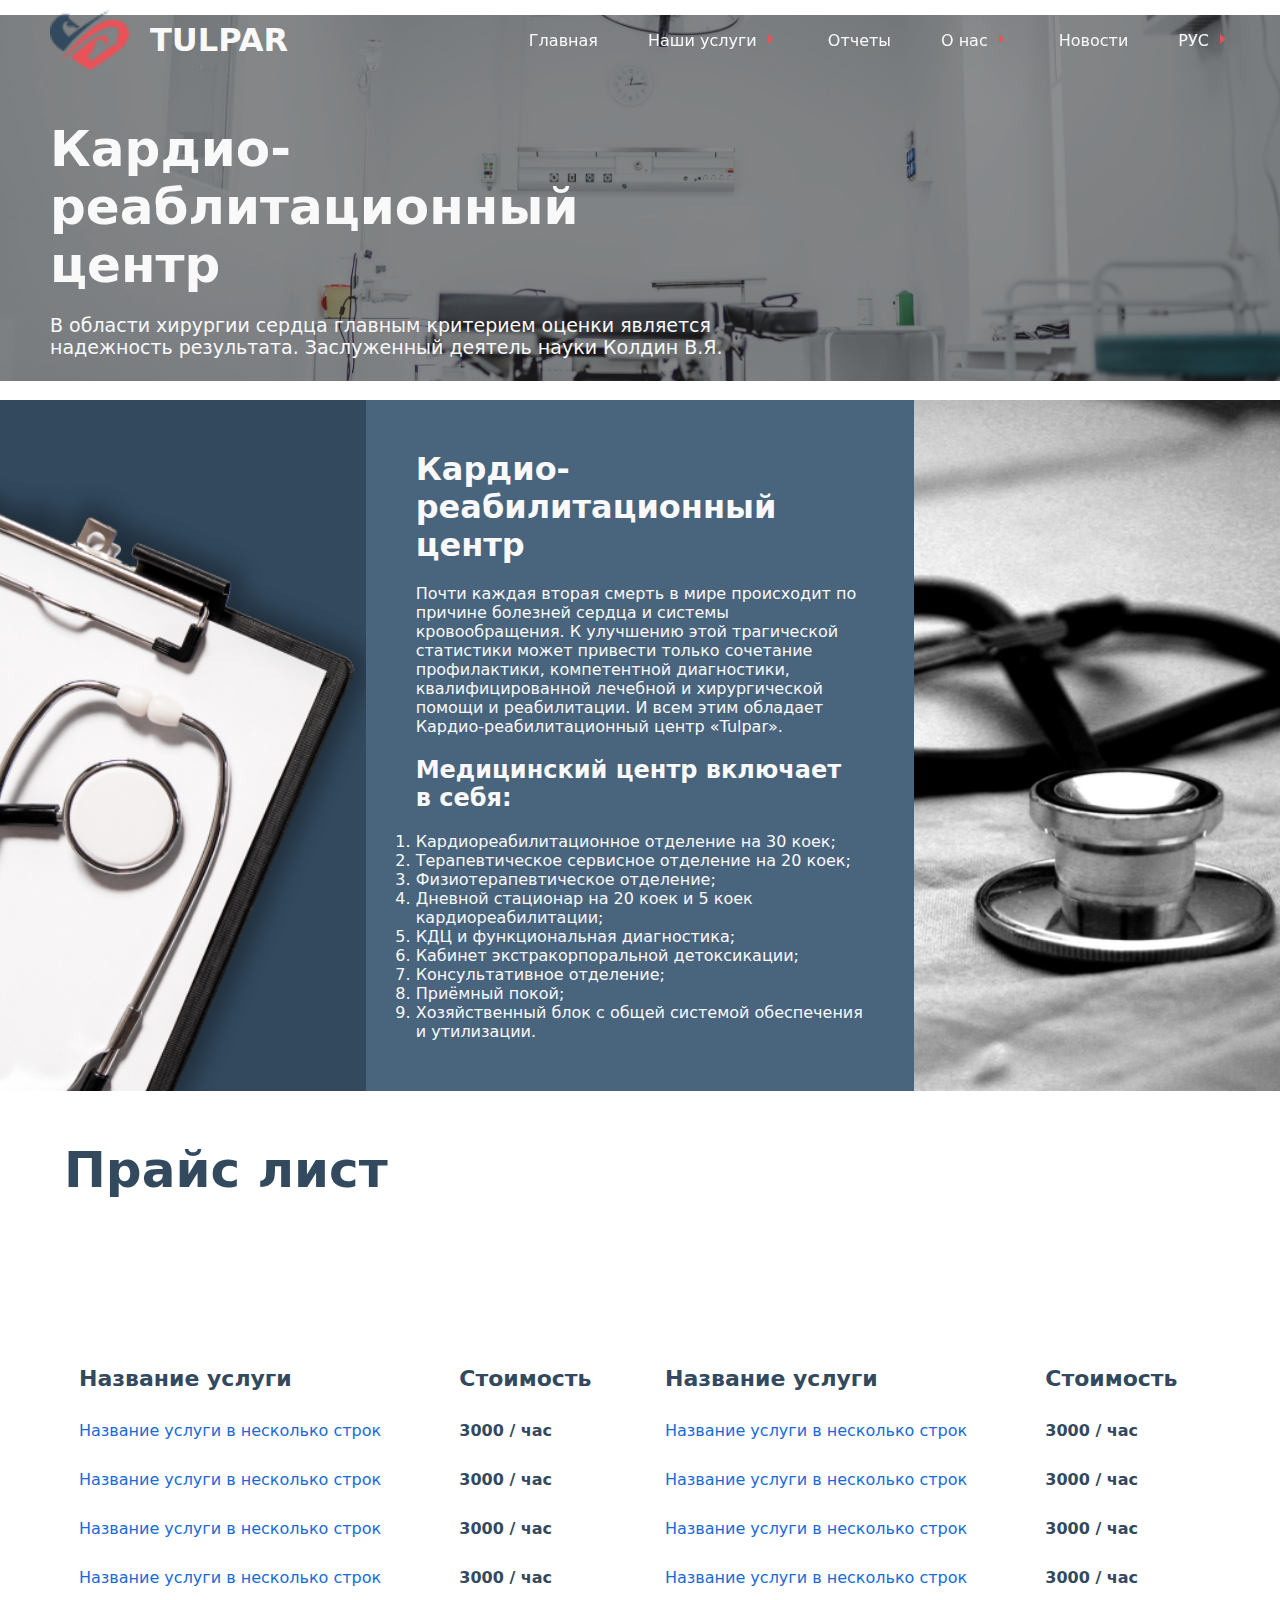
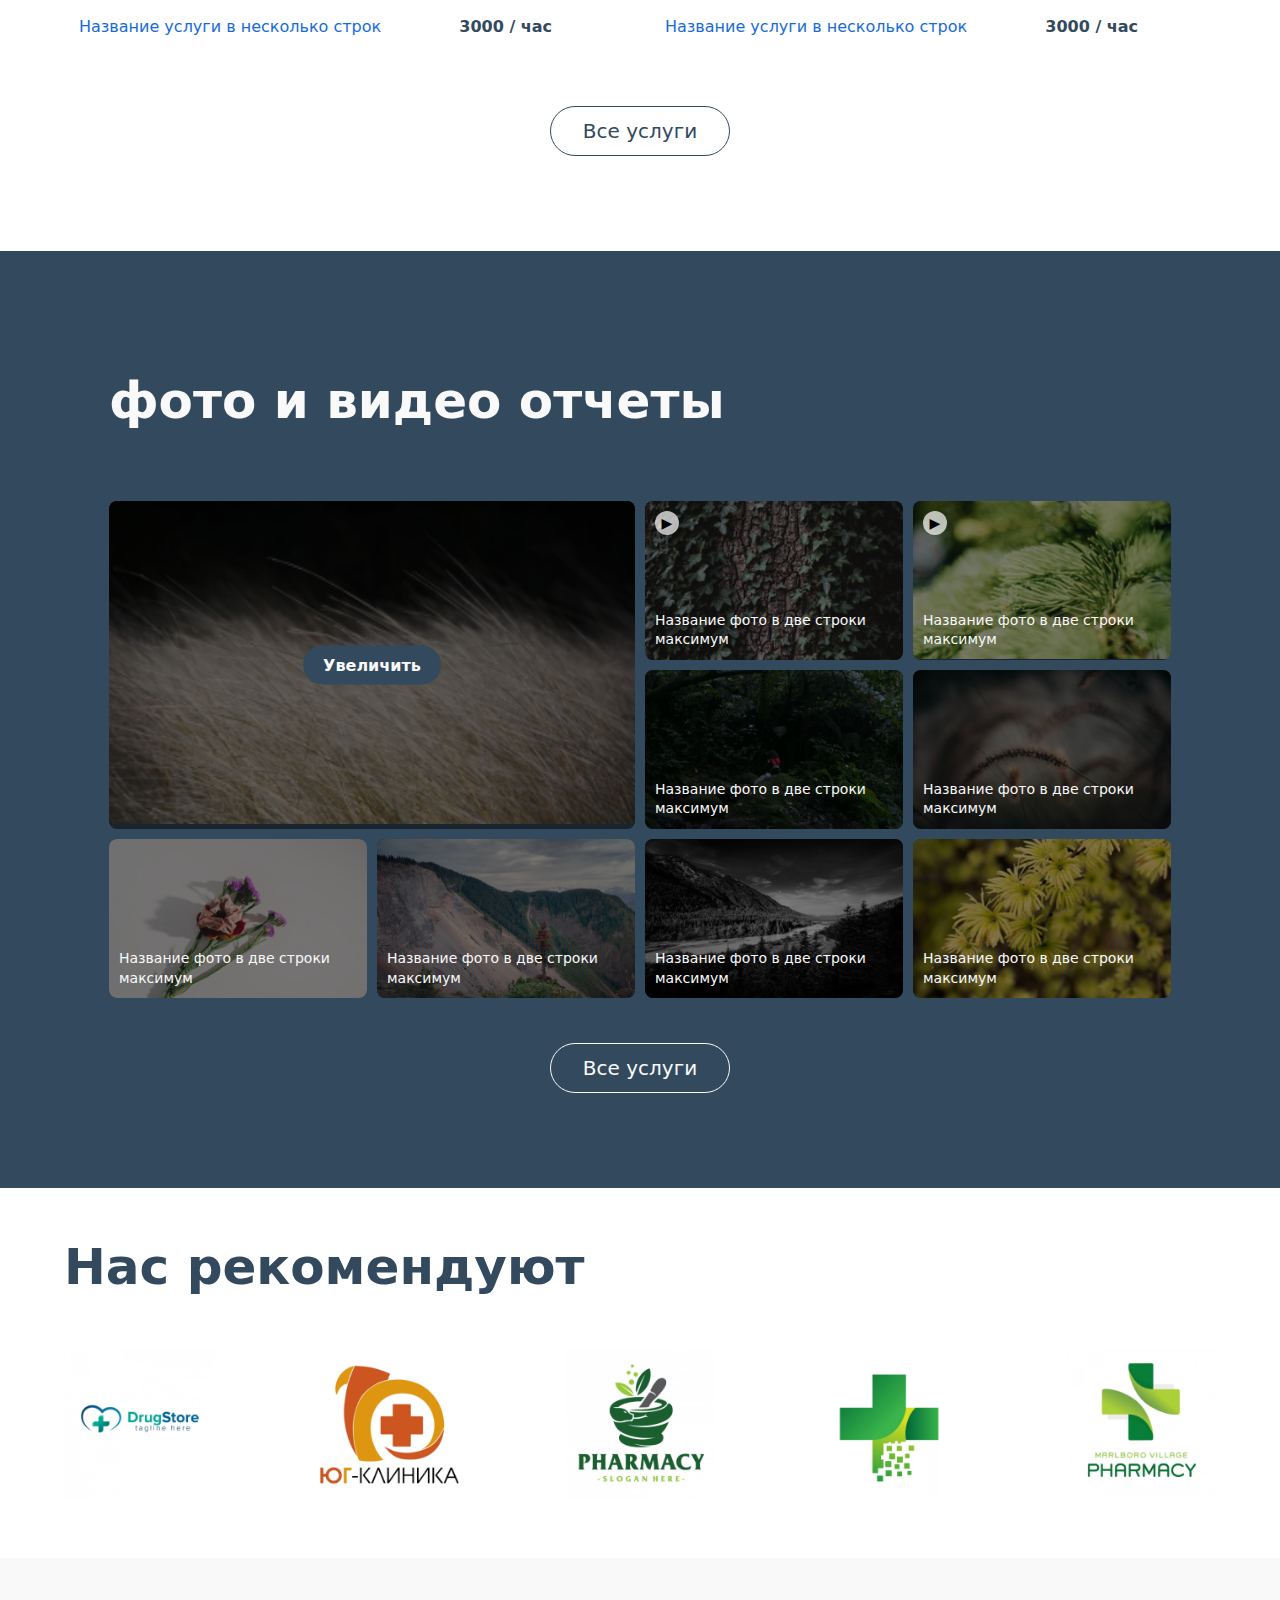
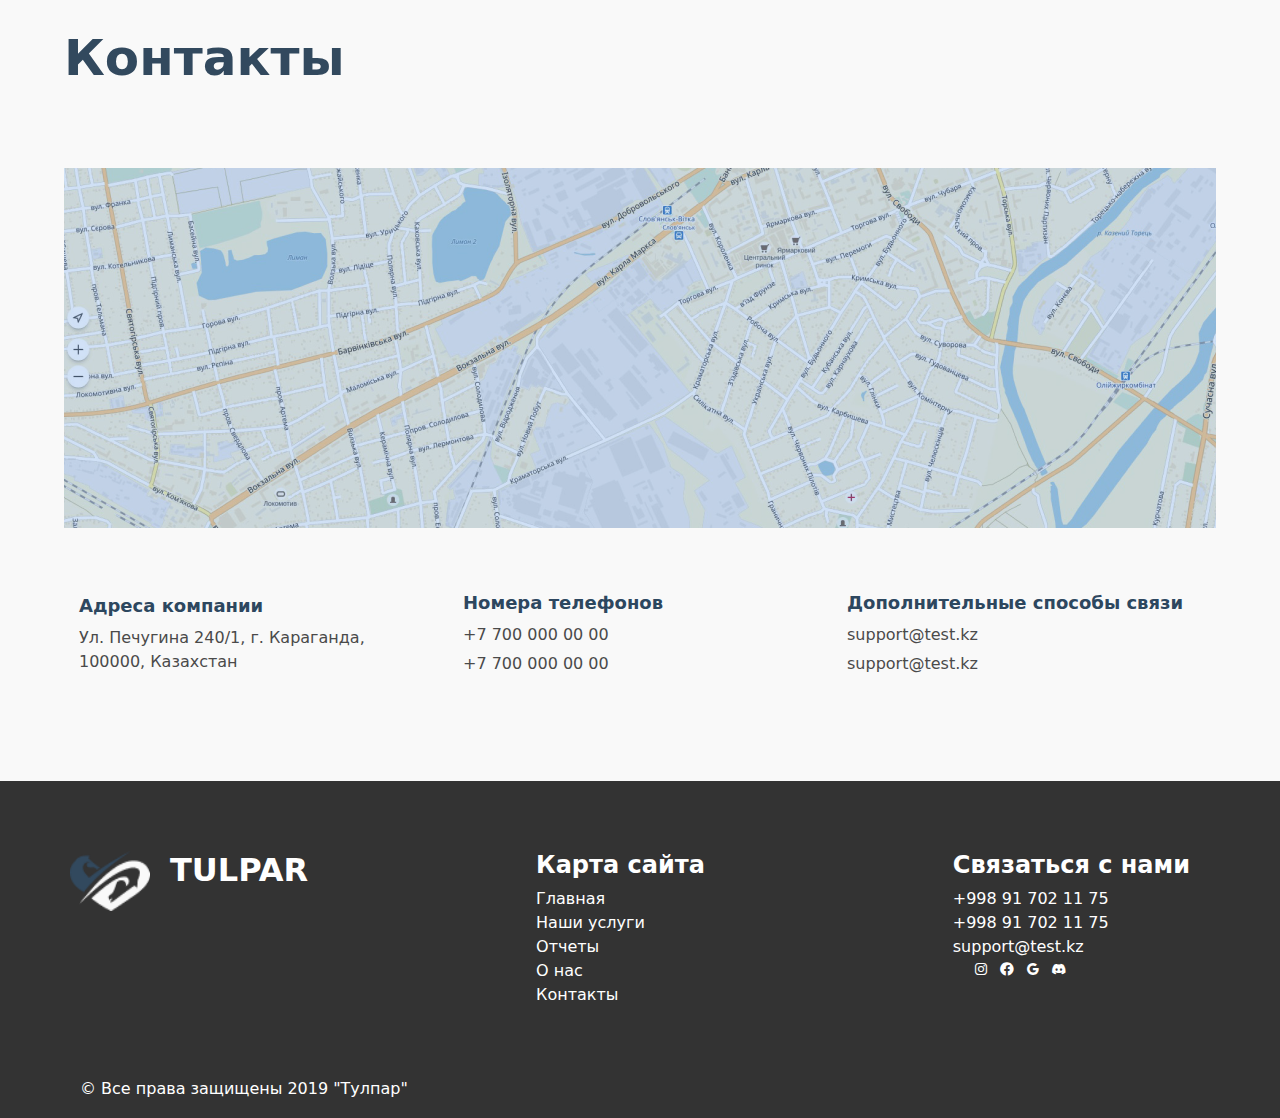
==== newfile1/newfile1.html @ e33caa55 "лунштиш йшышь" ====
<!DOCTYPE html>
<html lang="en">

<head>
    <meta charset="UTF-8">
    <meta name="viewport" content="width=device-width, initial-scale=1.0">
    <title>newfile1</title>
    <link rel="stylesheet" href="../css/main.css">
    <link rel="stylesheet" href="../css/footer.css">
    <link rel="stylesheet" href="../css/header.css">
    <link rel="stylesheet" href="../css/responsive.css">
    <link href='https://unpkg.com/boxicons@2.1.4/css/boxicons.min.css' rel='stylesheet'>
    <link rel="stylesheet" href="../newfile1/newfile1responsive.css">
    <link rel="stylesheet" href="../newfile1/newfile1.css">
    <script src="../script/script.js" defer></script>
</head>

<body>

    <div id="menu-script" class="menu-script  placer">
        <div class="menu-script-main">
            <ul class="placer">
                <a href="">Главная</a>
                <a href="">Наши услуги <i class='bx bx-caret-right'></i></a>
                <a href="">Отчеты</a>
                <a href="">О нас <i class='bx bx-caret-right'></i></a>
                <a href="">Новости</a>
                <a href="">РУС <i class='bx bx-caret-right'></i></a>
            </ul>
        </div>
        <div class="menu-script-footer placer">
            <button>
                RUS
            </button>
            <button>
                UZB
            </button>
        </div>

    </div>

    <div class="respons-header placer">
        <div class="container-90 placer">
            <div class="respons-header-logo">
                <img src="../img/logo-2.png" alt="">
                <h1>TULPAR</h1>
            </div>
            <div class="response-header-elements placer">
                <ul class="placer">
                    <a href="">Главная</a>
                    <a href="">Наши услуги <i class='bx bx-caret-right'></i></a>
                    <a href="">Отчеты</a>
                    <a href="">О нас <i class='bx bx-caret-right'></i></a>
                    <a href="">Новости</a>
                    <a href="">РУС <i class='bx bx-caret-right'></i></a>
                </ul>
            </div>
            <div id="respons-menu-btn" class="respons-menu-btn placer">
                <i class='bx bx-menu'></i>
            </div>
        </div>
    </div>

    <div class="kardio-section placer">
        <div class="kardio-img-positon">
            <img src="../newfile1/img/kardioimg.png" alt="">
        </div>
        <div class="container kardio-container">
            <div class="kardio-header">
                <div class="kardio-logo logo placer">
                    <img src="../img/logo-2.png" alt="">
                    <h1>
                        TULPAR
                    </h1>
                </div>
                <div class="kardio-header-elements placer">
                    <ul class="placer">
                        <a href="">Главная</a>
                        <a href="">Наши услуги <i class='bx bx-caret-right'></i></a>
                        <a href="">Отчеты</a>
                        <a href="">О нас <i class='bx bx-caret-right'></i></a>
                        <a href="">Новости</a>
                        <a href="">РУС <i class='bx bx-caret-right'></i></a>
                    </ul>
                </div>
            </div>
            <div class="kardio-main placer">
                <h1>
                    Кардио-реаблитационный
                    центр
                </h1>
                <p>
                    В области хирургии сердца главным критерием оценки является надежность результата.
                    Заслуженный деятель науки Колдин В.Я.

                </p>
            </div>
        </div>
    </div>

    <main class="placer">
        <div class="about-kardio placer">
            <div class="about-kardio-container">
                <div class="about-kardio-child">
                    <img src="../img/head-book-img.png" alt="">
                </div>
                <div class="about-kardio-child">
                    <h1>Кардио-реабилитационный центр</h1>
                    <p>
                        Почти каждая вторая смерть в мире происходит по причине болезней сердца и системы кровообращения.
                        К улучшению этой трагической статистики может привести только сочетание профилактики, компетентной
                        диагностики, квалифицированной лечебной и хирургической помощи и реабилитации. И всем этим обладает
                        Кардио-реабилитационный центр «Tulpar».
                    </p>
                    <h2>Медицинский центр включает в себя:</h2>
                    <ol>
                        <li>Кардиореабилитационное отделение на 30 коек;</li>
                        <li>Терапевтическое сервисное отделение на 20 коек;</li>
                        <li>Физиотерапевтическое отделение;</li>
                        <li>Дневной стационар на 20 коек и 5 коек кардиореабилитации;</li>
                        <li>КДЦ и функциональная диагностика;</li>
                        <li>Кабинет экстракорпоральной детоксикации;</li>
                        <li>Консультативное отделение;</li>
                        <li>Приёмный покой;</li>
                        <li>Хозяйственный блок с общей системой обеспечения и утилизации.</li>
                    </ol>
                </div>
                <div class="about-kardio-child">
                    <img src="../newfile1/img/Rectangle 82.png" alt="">
                </div>
            </div>
        </div>
        <section class="Price-list">
            <div class="Price-list-header">
                <h1>
                    Прайс лист
                </h1>
            </div>
            <div class="Price-list-main ">
                <div class="table-container">
                    <table class="service-table">
                        <thead>
                            <tr>
                                <th>Название услуги</th>
                                <th>Стоимость</th>
                            </tr>
                        </thead>
                        <tbody>
                            <tr>
                                <td>Название услуги в несколько строк</td>
                                <td class="price">3000 / час</td>
                            </tr>
                            <tr>
                                <td>Название услуги в несколько строк</td>
                                <td class="price">3000 / час</td>
                            </tr>
                            <tr>
                                <td>Название услуги в несколько строк</td>
                                <td class="price">3000 / час</td>
                            </tr>
                            <tr>
                                <td>Название услуги в несколько строк</td>
                                <td class="price">3000 / час</td>
                            </tr>
                            <tr>
                                <td>Название услуги в несколько строк</td>
                                <td class="price">3000 / час</td>
                            </tr>
                        </tbody>
                    </table>

                    <table class="service-table">
                        <thead>
                            <tr>
                                <th>Название услуги</th>
                                <th>Стоимость</th>
                            </tr>
                        </thead>
                        <tbody>
                            <tr>
                                <td>Название услуги в несколько строк</td>
                                <td class="price">3000 / час</td>
                            </tr>
                            <tr>
                                <td>Название услуги в несколько строк</td>
                                <td class="price">3000 / час</td>
                            </tr>
                            <tr>
                                <td>Название услуги в несколько строк</td>
                                <td class="price">3000 / час</td>
                            </tr>
                            <tr>
                                <td>Название услуги в несколько строк</td>
                                <td class="price">3000 / час</td>
                            </tr>
                            <tr>
                                <td>Название услуги в несколько строк</td>
                                <td class="price">3000 / час</td>
                            </tr>
                        </tbody>
                    </table>
                </div>
            </div>
            <div class="Price-list-footer placer">
                <button class="Price-list-footer-btn">
                    Все услуги
                </button>
            </div>
        </section>
        <section class="foto-and-video">
            <div class="foto-and-video-header placer">
                <h1>
                    фото и видео отчеты
                </h1>
            </div>
            <div class="foto-and-video-main">
                <div class="grid-container">
                    <div class="grid-item enlarged">
                        <img src="../img/Rectangle 53.png" alt="Image 1">
                        <div class="enlarge-button">Увеличить</div>
                    </div>
                    <div class="grid-item">
                        <img src="../img/Rectangle 59.png" alt="Image 2">
                        <div class="play-icon"></div>
                        <div class="content">Название фото в две строки максимум</div>
                    </div>
                    <div class="grid-item">
                        <img src="../img/Rectangle 58.png" alt="Image 3">
                        <div class="play-icon"></div>
                        <div class="content">Название фото в две строки максимум</div>
                    </div>
                    <div class="grid-item">
                        <img src="../img/Rectangle 57.png" alt="Image 4">
                        <div class="content">Название фото в две строки максимум</div>
                    </div>
                    <div class="grid-item">
                        <img src="../img/Rectangle 60.png" alt="Image 5">
                        <div class="content">Название фото в две строки максимум</div>
                    </div>
                    <div class="grid-item">
                        <img src="../img/Rectangle 61.png" alt="Image 6">
                        <div class="content">Название фото в две строки максимум</div>
                    </div>
                    <div class="grid-item">
                        <img src="../img/Rectangle 62.png" alt="Image 7">
                        <div class="content">Название фото в две строки максимум</div>
                    </div>
                    <div class="grid-item">
                        <img src="../img/Rectangle 63.png" alt="Image 8">
                        <div class="content">Название фото в две строки максимум</div>
                    </div>
                    <div class="grid-item">
                        <img src="../img/Rectangle 64.png" alt="Image 9">
                        <div class="content">Название фото в две строки максимум</div>
                    </div>
                </div>
            </div>
            <div class="foto-and-video-footer placer">
                <button class="foto-and-video-footer-btn">
                    Все услуги
                </button>
            </div>
        </section>
        <section class="We-are-recommended">
            <div class="We-are-recommended-header">
                <h1>
                    Нас рекомендуют
                </h1>
            </div>
            <div class="We-are-recommended-main placer">
                <img src="../img/image 2 (1).png" alt="">
                <img src="../img/image 3.png" alt="">
                <img src="../img/image 4.png" alt="">
                <img src="../img/image 5 (2).png" alt="">
                <img src="../img/image 6.png" alt="">
            </div>
        </section>
        <section class="map">
            <div class="map-header placer">
                <h1>
                    Контакты
                </h1>
            </div>
            <div class="map-main">
                <img src="../img/Rectangle 39.png" alt="">
            </div>
            <div class="map-footer placer">
                <div class="contact-container placer">
                    <div class="contact-column">
                        <h3>Адреса компании</h3>
                        <p>Ул. Печугина 240/1, г. Караганда,<br>100000, Казахстан</p>
                    </div>
                    <div class="contact-column">
                        <h3>Номера телефонов</h3>
                        <p>+7 700 000 00 00</p>
                        <p>+7 700 000 00 00</p>
                    </div>
                    <div class="contact-column">
                        <h3>Дополнительные способы связи</h3>
                        <p>support@test.kz</p>
                        <p>support@test.kz</p>
                    </div>
                </div>
            </div>
        </section>
    </main>

    <footer class="placer">
        <div class="container">
            <div class="logo">
                <img src="../img/header-logo-img.png" alt="Tulpar Logo">
                <h1>TULPAR</h1>
            </div>
            <div class="site-map">
                <h2>Карта сайта</h2>
                <ul>
                    <li><a href="#">Главная</a></li>
                    <li><a href="#">Наши услуги</a></li>
                    <li><a href="#">Отчеты</a></li>
                    <li><a href="#">О нас</a></li>
                    <li><a href="#">Контакты</a></li>
                </ul>
            </div>
            <div class="contact">
                <h2>Связаться с нами</h2>
                <ul>
                    <li><a href="tel:+">+998 91 702 11 75</a></li>
                    <li><a href="tel:+77000000000">+998 91 702 11 75</a></li>
                    <li><a href="mailto:support@test.kz">support@test.kz</a></li>
                </ul>
                <div class="social-media">
                    <ul>
                        <li><a href="#"><i class='bx bxl-instagram'></i></a></li>
                        <li><a href="#"><i class='bx bxl-facebook-circle'></i></a></li>
                        <li><a href="#"><i class='bx bxl-google'></i></a></li>
                        <li><a href="#"><i class='bx bxl-discord-alt'></i></a></li>
                    </ul>
                </div>
            </div>
        </div>
        <div class="copyright">
            <p>&copy; Все права защищены 2019 "Тулпар"</p>
        </div>
    </footer>
</body>

</html>
---- css/main.css ----
* {
    transition: 0.1s ease-in;
    margin: 0;
    padding: 0;
    box-sizing: border-box;
    font-family: system-ui, -apple-system, BlinkMacSystemFont, 'Segoe UI', Roboto, Oxygen, Ubuntu, Cantarell, 'Open Sans', 'Helvetica Neue', sans-serif;
}

:root {
    --color-white-1: #F9F9F9;
    --color-white-2: #F3F5FA;
    --color-white-3: #C5D9F3;
    --color-red-1: #E95258;
    --color-lightr-blue: #49647D;
    --color-darck-blue-1: #32495E;
    --color-darck-blue-3: #176BD9;
    --color-liner-1: linear-gradient(0deg #222AE2, 100deg #00D1FF);
    --color-liner-2: linear-gradient(0deg #1D44A0, 100deg #99DBFF);
}

.placer {
    display: flex;
    align-items: center;
    justify-content: center;
}

/*   FATHER CLASS START */

.our-services {
    width: 100%;
    height: auto;
    padding: 50px 0px;
    justify-content: space-between;
    background-color: var(--color-darck-blue-1);
}

.about-all-doctors,
.map {
    width: 100%;
    background-color: var(--color-white-1);
    padding: 0px 0px 50px 0px;
}

.Price-list,
.news-section,
.We-are-recommended {
    margin-top: 50px;
    width: 100%;
    padding: 0px 0px 50px 0px;
}

.foto-and-video,
.question-and-ansvers {
    width: 100%;
    height: auto;
    padding: 50px 50px;
    display: flex;
    flex-direction: column;
    background-color: var(--color-darck-blue-1);
}

/*    FATHER CLASS END*/

/*     HEADER SECTION SATART    */

.our-services-header,
.foto-and-video-header,
.about-all-doctors-header,
.Price-list-header,
.news-section-header,
.We-are-recommended-header,
.map-header {
    max-width: 1400px;
    width: 90%;
    height: 200px;
    justify-content: start;
    color: var(--color-white-1);
}

.question-and-ansvers-header {
    max-width: 1400px;
    width: 100%;
    height: 100px;
    background-color: var(--color-lightr-blue);
    color: var(--color-white-1);
    justify-content: start;
    padding: 0px 20px;
}

.We-are-recommended-header {
    max-width: 1400px;
    height: 100px;
}

.our-services-header h1,
.about-all-doctors-header h1,
.Price-list-header h1,
.foto-and-video-header h1,
.news-section-header h1,
.question-and-ansvers-header h1,
.We-are-recommended-header h1,
.map-header h1 {
    font-size: 50px;
}

.about-all-doctors-header h1,
.Price-list-header h1,
.news-section-header h1,
.We-are-recommended-header h1,
.map-header h1 {
    color: var(--color-darck-blue-1);
}

/*     HEADER SECTION END       */

/*     MAIN SECTION START       */

main {
    flex-direction: column;
}

.our-services-main,
.Price-list-main,
.news-section-main,
.We-are-recommended-main,
.map-main {
    justify-content: space-between;
    max-width: 1400px;
    width: 90%;
    height: auto;
    padding: 10px 0px;
    gap: 25px;
}

.our-services-main {
    display: grid;
    grid-template-columns: repeat(auto-fit, minmax(245px, 1fr));
    gap: 30px;
    width: 90%;
    max-width: 1400px;
}

.news-section-main {
    padding: 0px 0px 50px;
    max-width: 1400px;
    justify-content: space-between;
    display: grid;
    grid-template-columns: repeat(auto-fit, minmax(300px, 1fr));
    gap: 20px;
    width: 90%;
}

.our-services-main-cards,
.news-section-main-cards {
    width: 100%;
    height: 350px;
    display: flex;
    flex-direction: column;
    position: relative;
}

.news-section-main-cards {
    background-color: var(--color-red-1);
}

.our-services-main-cards img,
.news-section-main-in-cards-head img,
.map-main img {
    object-fit: cover;
    width: 100%;
    height: 250px;
}

.map-main img {
    height: 360px;
}

.our-services-main-cards h1 {
    font-size: 18px;
    padding: 20px;
    color: var(--color-white-1);
}

.our-srvices-main-cards-zindex-2 h1 {
    width: 100%;
    height: 200px;
    background-color: red;
}

.question-and-ansvers-main {
    max-width: 1400px;
    padding: 0px 20px;
    color: var(--color-white-1);
}

.We-are-recommended-main {
    justify-content: space-between;
    height: auto;
    flex-wrap: wrap;
}

.We-are-recommended-main img {
    object-fit: cover;
    width: 150px;
    height: 150px;

}

.foto-and-video-main {
    width: 90%;
    max-width: 1400px;
}


/*     MAIN SECTION END         */

/*    FOOTER SECTION START      */

.our-services-footer,
.about-all-doctors-footer,
.about-all-doctors-footer,
.Price-list-footer,
.foto-and-video-footer,
.news-section-footer,
.map-footer {
    width: 100%;
    height: 100px;
    padding: 70px;
}

.header-left-part-footer-btn,
.header-right-part-footer-btn,
.our-services-footer-btn,
.about-all-doctors-footer-btn,
.foto-and-video-footer-btn,
.Price-list-footer-btn {
    width: 180px;
    height: 50px;
    border: none;
    border: 1px solid var(--color-white-1);
    color: var(--color-white-1);
    background: none;
    border-radius: 25px;
    font-size: 20px;
    font-weight: 500;
    transition: 0.5s ease;
    cursor: pointer;
    z-index: 10;
}

.header-right-part-footer-btn,
.about-all-doctors-footer-btn {
    color: var(--color-darck-blue-1);
    border: 1px solid var(--color-darck-blue-1);
    z-index: 10;
}

.header-right-part-footer-btn a,
.about-all-doctors-footer-btn a {
    width: 100%;
    height: 100%;
    text-decoration: none;
}

.header-right-part-footer-btn:hover,
.about-all-doctors-footer-btn:hover,
.Price-list-footer-btn:hover {
    background-color: var(--color-darck-blue-1);
    color: var(--color-white-1);
}

.header-left-part-footer-btn:hover {
    background-color: var(--color-white-1);
    color: var(--color-red-1);
}

.our-services-footer-btn:hover,
.foto-and-video-footer-btn:hover {
    background-color: var(--color-white-1);
    color: var(--color-darck-blue-1);
}

.map-footer {
    height: auto;
    padding: 0;
}

.header-right-part-footer-btn a,
.header-left-part-footer-btn a{
    text-decoration: none;
    color: var(--color-red-1);
}

.header-left-part-footer-btn a{
    color: var(--color-white-1);
}



/*    FOOTER SECTION END        */

section {
    display: flex;
    flex-direction: column;
    align-items: center;
    justify-self: center;
}

/*   price list main section start */

.team-container {
    display: grid;
    grid-template-columns: repeat(auto-fit, minmax(300px, 1fr));
    gap: 20px;
    width: 90%;
    max-width: 1400px;
}

.team-card {
    filter: brightness(95%);
    background: #fff;
    border-radius: 10px;
    box-shadow: 0 4px 6px rgba(0, 0, 0, 0.1);
    padding: 20px;
    transition: 0.5s ease;
}

.team-card:hover {
    filter: brightness(100%);
    transform: translateY(-5px);
    box-shadow: 0 10px 10px rgba(0, 0, 0, 0.1);
    cursor: pointer;
}

.team-card img {
    width: 100px;
    height: 100px;
    border-radius: 50%;
    object-fit: cover;
    margin-bottom: 10px;
}

.team-card h3 {
    font-size: 18px;
    margin: 10px 0;
    color: var(--color-darck-blue-1);
}

.team-card p {
    font-size: 14px;
    color: var(--color-darck-blue-1);
    line-height: 1.5;
}

.about-all-doctors-footer-btn,
.Price-list-footer-btn {
    border: 1px solid var(--color-darck-blue-1);
    color: var(--color-darck-blue-1);
    cursor: pointer;
}

.table-container {
    display: flex;
    justify-content: space-between;
    gap: 20px;
}

.service-table {
    width: 100%;
    max-width: 50%;
    border-collapse: collapse;
    color: var(--color-darck-blue-1);
}

.service-table th,
.service-table td {
    flex: 1;
    padding: 15px;
    text-align: left;
}

.service-table th {
    font-size: 22px;
    font-weight: bold;
}

.service-table td {
    font-size: 16px;
    font-weight: 500;
    color: var(--color-darck-blue-3);
}

.service-table .price {
    font-weight: bold;
    color: var(--color-darck-blue-1);
}

/*   price list main section end */

/*   foto and video main section start*/

.grid-container {
    display: grid;
    grid-template-columns: repeat(auto-fit, minmax(250px, 1fr));
    gap: 10px;
}

.grid-item {
    position: relative;
    background: rgba(0, 0, 0, 0.5);
    border-radius: 8px;
    overflow: hidden;
}

.grid-item img {
    width: 100%;
    height: auto;
    display: block;
    filter: brightness(50%);
    transition: 0.5s ease;
}

.grid-item img:hover {
    filter: brightness(100%);
    cursor: pointer;
}

.grid-item .content {
    position: absolute;
    bottom: 10px;
    left: 10px;
    right: 10px;
    font-size: 14px;
    line-height: 1.4;
    color: var(--color-white-1);
}

.grid-item .play-icon {
    position: absolute;
    top: 10px;
    left: 10px;
    width: 24px;
    height: 24px;
    background-color: rgba(255, 255, 255, 0.7);
    border-radius: 50%;
    display: flex;
    align-items: center;
    justify-content: center;
}

.grid-item .play-icon::before {
    content: '▶';
    color: #000;
    font-size: 14px;
}

.grid-item.enlarged {
    grid-column: span 2;
    grid-row: span 2;
}

.grid-item.enlarged .enlarge-button {
    position: absolute;
    top: 50%;
    left: 50%;
    transform: translate(-50%, -50%);
    padding: 10px 20px;
    background: var(--color-darck-blue-1);
    border-radius: 20px;
    color: var(--color-white-1);
    font-size: 16px;
    font-weight: bold;
    text-align: center;
    cursor: pointer;
}

/*   foto and video mina section end  */

.news-section-main-cards {
    transition: 0.5s ease;
}

.news-section-main-cards:hover .news-section-main-in-cards-head img {
    border-radius: 0px;
    height: 170px;
    filter: brightness(100%);
}

.news-section-main-in-cards-head img {
    height: 150px;
    filter: brightness(50%);
    transition: 0.5s ease;
    order-radius: 20px 20px 0px 0px;
}

.news-section-main-in-cards-main {
    color: var(--color-white-1);
    padding: 10px;
    display: flex;
    flex-direction: column;
    gap: 10px;
}

.news-section-main-in-cards-main h1 {
    font-size: 18px;
}

.news-section-main-in-cards-main p {
    font-size: 16px;
}

.news-section-main-in-cards-main-btn {
    width: 150px;
    height: 40px;
    background: none;
    border: 1px solid var(--color-white-1);
    border-radius: 20px;
    color: var(--color-white-1);
    transition: 0.5s ease;
}

.news-section-main-in-cards-main-btn:hover {
    background-color: var(--color-white-1);
    color: var(--color-red-1);
    cursor: pointer;
}

.header {
    text-align: center;
    font-size: 24px;
    font-weight: bold;
    background-color: #3D5B78;
    padding: 15px;
    border-radius: 5px;
}

.content {
    display: flex;
    margin-top: 20px;
}

.questions {
    flex: 1;
    margin-right: 20px;
}

.answers {
    flex: 2;
    padding: 0px 20px;
    gap: 50px;
    display: flex;
    flex-direction: column;
}

.question {
    display: flex;
    justify-content: space-between;
    align-items: center;
    padding: 10px 0;
}

.question span {
    font-size: 20px;
    font-weight: 700;
}

.question .icon {
    width: 20px;
    height: 20px;
    border-radius: 50%;
    cursor: pointer;
    transition: 0.5s ease;
}

.question .icon:hover {
    transform: scale(2);
    background: var(--color-darck-blue-1);
}

.question .icon.red {
    background-color: var(--color-red-1);
}

.question .icon.gray {
    background-color: var(--color-white-3);
}

.answers p {
    margin: 10px 0;
    line-height: 1.6;
}

.contact-container {
    display: flex;
    justify-content: space-between;
    max-width: 1400px;
    width: 90%;
    height: 100%;
    margin: 50px auto;
    border-radius: 5px;
}

.contact-column {
    flex: 1;
    margin: 0 15px;
}

.contact-column h3 {
    font-size: 18px;
    color: #2D475F;
    margin-bottom: 10px;
}

.contact-column p {
    font-size: 16px;
    color: #4A4A4A;
    margin: 5px 0;
    line-height: 1.5;
}

.menu-script {
    max-width: 768px;
    width: 300px;
    height: 86vh;
    position: absolute;
    z-index: 100;
    background-color: var(--color-darck-blue-1);
    flex-direction: column;
    gap: 30px;
    padding: 20px;
    right: 0;
    bottom: 0;
    position: fixed;
    right: -300px;
    transition: 0.3s ease;
    justify-content: space-evenly;
}

.menu-script-main ul {
    flex-direction: column;
    justify-content: space-between;
    gap: 20px;
    text-decoration: none;
    align-items: start;
}

.menu-script-main ul a {
    text-decoration: none;
    color: var(--color-white-1);
}

.menu-script-main ul a:hover {
    transform: translateX(10px);
    color: var(--color-darck-blue-3);
}

.menu-script-main ul a .bx {
    color: var(--color-red-1);
}

.open-class {
    right: 0px;
}

.menu-script-footer {
    gap: 20px;
}

.menu-script-footer button {
    width: 70px;
    height: 50px;
    border: 1px solid var(--color-red-1);
    background: none;
    border-radius: 25px;
    color: var(--color-white-1);
    cursor: pointer;
    transition: 0.3s ease;
}

.menu-script-footer button:hover {
    width: 100px;
    color: var(--color-red-1);
    background-color: var(--color-white-1);
    border: 1px solid var(--color-white-1);
}
---- css/footer.css ----
footer {
    background-color: #333;
    color: #fff;
    padding: 20px 0;
    flex-direction: column;
}

.container {
    max-width: 1400px;
    width: 100%;
    padding: 50px 70px;
    margin: 0 auto;
    display: flex;
    justify-content: space-between;
}

.logo{
    display: flex;
    gap: 20px;
}

.logo img {
    width: 80px;
    height: 60px;
}

.site-map,
.contact,
.social-media {
    margin: 0 20px;
}

.site-map h2,
.contact h2 {
    margin-bottom: 10px;
}

.site-map ul,
.contact ul {
    list-style: none;
    padding: 0;
}

.site-map ul li,
.contact ul li {
    margin-bottom: 5px;
}

.site-map ul li a,
.contact ul li a {
    color: #fff;
    text-decoration: none;
}

.social-media ul {
    list-style: none;
    padding: 0;
    display: flex;
}

.social-media ul li {
    margin-right: 10px;
}

.social-media ul li a {
    color: #fff;
    text-decoration: none;
}

.copyright {
    max-width: 1400px;
    width: 100%;
    margin-top: 20px;
    padding: 0px 80px;
}
---- css/header.css ----
:root {
    --color-white-1: #F9F9F9;
    --color-white-2: #F3F5FA;
    --color-white-3: #C5D9F3;
    --color-red-1: #E95258;
    --color-lightr-blue: #49647D;
    --color-darck-blue-1: #32495E;
    --color-darck-blue-3: #176BD9;
    --color-liner-1: linear-gradient(0deg #222AE2, 100deg #00D1FF);
    --color-liner-2: linear-gradient(0deg #1D44A0, 100deg #99DBFF);
}

.headre-section {
    width: 100%;
    height: 700px;
    margin: auto;
    transition: 0.5s ease;
}

.header-left-part,
.header-right-part {
    flex: 1;
    height: 100%;
    background-color: var(--color-red-1);
    position: relative;
    transition: 0.5s ease;
}

.header-left-part:hover{
    flex: 1.1;
}

.header-right-part:hover{
    flex: 1.1;
}

.header-left-part .position-img {
    position: absolute;
    left: 0;
    top: 20.5%;
    z-index: 0;
}

.header-right-part .position-img {
    position: absolute;
    right: 0;
    top: 30%;
    z-index: 0;
}

.header-left-part {
    flex-direction: column;
    justify-content: space-between;
    align-items: end;
    text-align: end;
    color: var(--color-white-1);
}

.header-right-part {
    flex-direction: column;
    justify-content: space-between;
    background-color: var(--color-white-1);
}

.header-left-part-head,
.header-right-part-head {
    width: 90%;
    height: 100px;
    gap: 10px;
    color: var(--color-white-1);
    justify-content: start;
}

.header-right-part-header {
    width: 90%;
    height: 100px;
}

.header-right-part-header ul {
    width: 100%;
    height: 100%;
    justify-content: space-between;
    align-items: center;
}

.header-right-part-header ul a {
    text-decoration: none;
    color: var(--color-darck-blue-1);
    font-weight: 500;
}

.header-right-part-header ul a span{
    color: var(--color-red-1);
}

.header-left-part-main,
.header-right-part-main {
    align-items: end;
    flex-direction: column;
    gap: 20px;
    padding: 0px 100px;
    z-index: 1;
}

.header-right-part-main {
    align-items: start;
    width: 100%;
    color: var(--color-darck-blue-1);
}

.header-left-part-main-p,
.header-right-part-main-p {
    gap: 10px;
    font-weight: 200;
}

.header-left-part-footer,
.header-right-part-footer {
    height: 100px;
    width: 100%;
    padding: 0px 100px;
}


/*   none  flex */

.respons-header{
    display: none;
    width: 100%;
    height: 100px;
    background-color: var(--color-white-1);
    position: fixed;
    z-index: 123;
}

.container-90{
    max-width: 1400px;
    width: 100%;
    height: 100%;
    padding: 0px 20px;
    align-items: center;
    justify-content: space-between;
    gap: 50px;
}

.respons-header-logo{
    display: flex;
    flex: 1;
    gap: 20px;
    color: var(--color-darck-blue-1);
}

.respons-header-logo img{
    width: 65px;
    height: 40px;
    object-fit: cover;
}

.response-header-elements{
    flex: 1;
}

.response-header-elements ul{
    flex: 1;
    justify-content: space-between;
}

.response-header-elements ul a{
    text-decoration: none;
    color: var(--color-darck-blue-1);
}

.response-header-elements ul a .bx{
        color: var(--color-red-1);
}

.respons-menu-btn{
    width: 100px;
    height: 100%;
    background-color: var(--color-darck-blue-1);
    display: none;
    cursor: pointer;
}

.respons-menu-btn .bx{
    font-size: 50px;
    color: var(--color-white-1);
}
---- css/responsive.css ----
@media(max-width: 1200px) {

    .header-left-part-main h1,
    .header-right-part-main h1 {
        font-size: 28px;
    }

    .header-left-part-main,
    .header-right-part-main {
        padding: 0px 70px;
    }

    .grid-container {
        display: grid;
        grid-template-columns: repeat(auto-fit, minmax(200px, 1fr));
        gap: 10px;
    }
}

@media(max-width: 992px) {

    .header-left-part-head,
    .header-right-part-header {
        display: none;
    }

    .header-left-part,
    .header-right-part {
        margin-top: 120px;
        justify-content: space-evenly;
    }

    .respons-header {
        display: flex;
    }

    .header-left-part-main h1,
    .header-right-part-main h1 {
        font-size: 23px;
    }

    .header-left-part-main p,
    .header-right-part-main p {
        font-size: 15px;
    }

    .header-left-part-main,
    .header-right-part-main {
        padding: 0px 50px;
    }

    .answers {
        gap: 10px;
        font-size: 15px;
    }

    .respons-header-logo {
        flex: 0.5;
    }

    .response-header-elements {
        flex: 1.5;
    }

}

@media(max-width: 768px) {

    .header-left-part-main h1,
    .header-right-part-main h1 {
        font-size: 18px;
    }

    .answers p {
        margin: 10px 0;
        line-height: 1.4;
        font-size: 14px;
    }

    .question-and-ansvers-main {
        flex-direction: column;
    }

    .question {
        gap: 50px;
    }

    .headre-section {
        height: auto;
        flex-direction: column;
    }

    .header-left-part,
    .header-right-part {
        width: 100%;
        max-width: 1400px;
        padding: 50px 0;
    }

    .header-left-part{
        margin-top: 100px;
    }

    .header-left-part-footer,
    .header-right-part-footer {
        display: flex;
        align-items: center;
        justify-content: end;
        padding: 0px 50px;
    }

    .header-right-part-footer {
        justify-content: start;
    }

    .header-left-part-main h1,
    .header-right-part-main h1 {
        font-size: 30px;
    }

    .response-header-elements {
        display: none;
    }

    .table-container {
        flex-direction: column;
        display: flex;
        justify-content: space-between;
        gap: 20px;
    }

    .service-table {
        max-width: 100%;
    }

    .contact-container {
        flex-direction: column;
        gap: 50px;
        align-items: start;
    }

    .container {
        flex-direction: column;
        gap: 50px;
    }

    .grid-item:nth-child(4) {
        display: none;
    }

    .grid-item:nth-child(5) {
        display: none;
    }

    .grid-item:nth-child(6) {
        display: none;
    }

    .grid-item:nth-child(7) {
        display: none;
    }

    .position-img {
        position: absolute;
        right: 0;
        top: 0;
        z-index: 0;
    }

    .team-card:nth-child(5) {
        display: none;
    }

    .team-card:nth-child(6) {
        display: none;
    }

    .team-card:nth-child(7) {
        display: none;
    }

    .team-card:nth-child(8) {
        display: none;
    }

    .respons-menu-btn {
        display: flex;
    }

    .container-90{
        padding: 0 0 0 20px;
    }
    
}

@media(max-width: 576px) {

    .our-services-header h1,
    .about-all-doctors-header h1,
    .Price-list-header h1,
    .foto-and-video-header h1,
    .news-section-header h1,
    .question-and-ansvers-header h1,
    .We-are-recommended-header h1,
    .map-header h1 {
        font-size: 35px;
    }

    .grid-item:nth-child(3) {
        display: none;
    }

    .grid-item:nth-child(8) {
        display: none;
    }

    .grid-container {
        display: flex;
        flex-direction: column;
        gap: 20px;
    }

    .position-img-1 {
        filter: brightness(60%);
    }

    .foto-and-video,
    .question-and-ansvers {
        padding: 50px 10px;
    }

}
---- newfile1/newfile1.css ----
* {
    margin: 0;
    padding: 0;
    box-sizing: border-box;
    font-family: system-ui, -apple-system, BlinkMacSystemFont, 'Segoe UI', Roboto, Oxygen, Ubuntu, Cantarell, 'Open Sans', 'Helvetica Neue', sans-serif;
}

:root {
    --color-white-1: #F9F9F9;
    --color-white-2: #F3F5FA;
    --color-white-3: #C5D9F3;
    --color-red-1: #E95258;
    --color-lightr-blue: #49647D;
    --color-darck-blue-1: #32495E;
    --color-darck-blue-3: #176BD9;
    --color-liner-1: linear-gradient(0deg #222AE2, 100deg #00D1FF);
    --color-liner-2: linear-gradient(0deg #1D44A0, 100deg #99DBFF);
}

.kardio-section {
    width: 100%;
    height: 400px;
    object-fit: cover;
    background-position: center;
    justify-content: space-between;
    position: relative;
    transition: 0.3s ease;
}

.kardio-section:hover .kardio-img-positon img {
    filter: brightness(60%);
}

.kardio-img-positon {
    width: 100%;
    z-index: 0;
    position: absolute;
}

.kardio-img-positon img {
    width: 100%;
    z-index: 0;
    filter: brightness(70%);
    transition: 0.3s ease;
}

.kardio-container {
    width: 100%;
    max-width: 1400px;
    height: 100%;
    padding: 10px 50px 50px 50px;
    flex-direction: column;
    justify-content: space-between;
    gap: 50px;
}

.kardio-header {
    max-width: 1400px;
    width: 100%;
    height: 100px;
    display: flex;
    align-items: center;
    justify-content: space-between;
}

.kardio-logo {
    flex: 0.5;
    justify-content: start;
    z-index: 2;
    color: var(--color-white-1);
}

.kardio-header-elements {
    flex: 1;
    align-items: end;
}

.kardio-header-elements ul {
    flex: 1;
    justify-content: end;
    gap: 50px;
}

.kardio-header-elements ul a {
    text-decoration: none;
    color: var(--color-white-1);
    filter: brightness(100%);
}

.kardio-header-elements ul a .bx {
    color: var(--color-red-1);
}

.kardio-main {
    width: 60%;
    z-index: 2;
    flex-direction: column;
    gap: 20px;
    color: var(--color-white-1);
}

.kardio-main h1 {
    font-size: 50px;
}

.kardio-main p {
    font-size: 19px;
}

.about-kardio {
    width: 100%;
    height: auto;
    background-color: var(--color-darck-blue-1);
    position: relative;
}

.about-kardio-container {
    display: grid;
    grid-template-columns: repeat(7, 1fr);
    width: 100%;
    max-width: 1400px;
    height: 100%;
}

.about-kardio-child {
    width: 100%;
    height: 100%;
    background-color: var(--color-darck-blue-1);
    display: flex;
    align-items: center;
    justify-content: center;
    color: var(--color-white-1);
}

.about-kardio-child img {
    width: 100%;
    height: 100%;
    object-fit: cover;
}

.about-kardio-child:nth-child(2) {
    flex-direction: column;
    align-items: start;
    padding: 50px;
    gap: 20px;
    background-color: var(--color-lightr-blue);
}

.about-kardio-child:nth-child(1) {
    grid-column: 1 /3;
}

.about-kardio-child:nth-child(2) {
    grid-column: 3 /6;
}

.about-kardio-child:nth-child(3) {
    grid-column: 6/ 8;
}
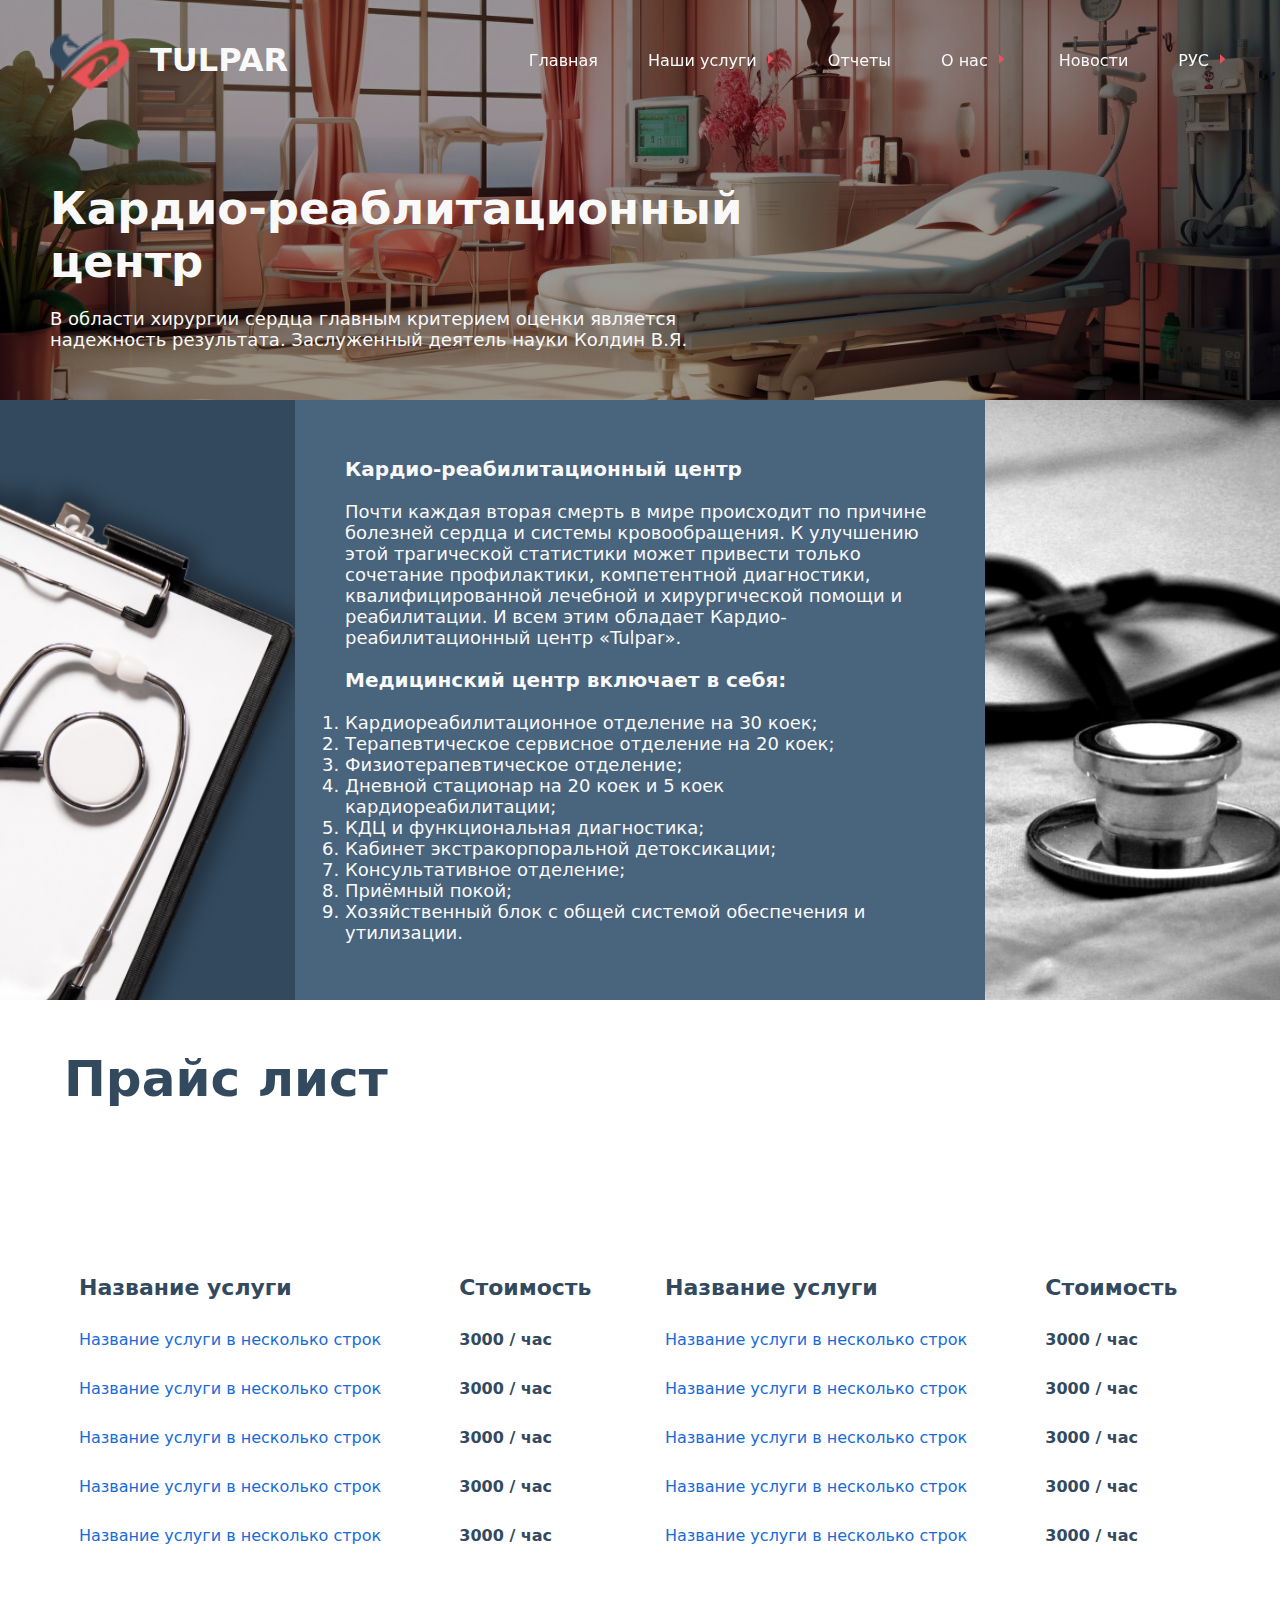
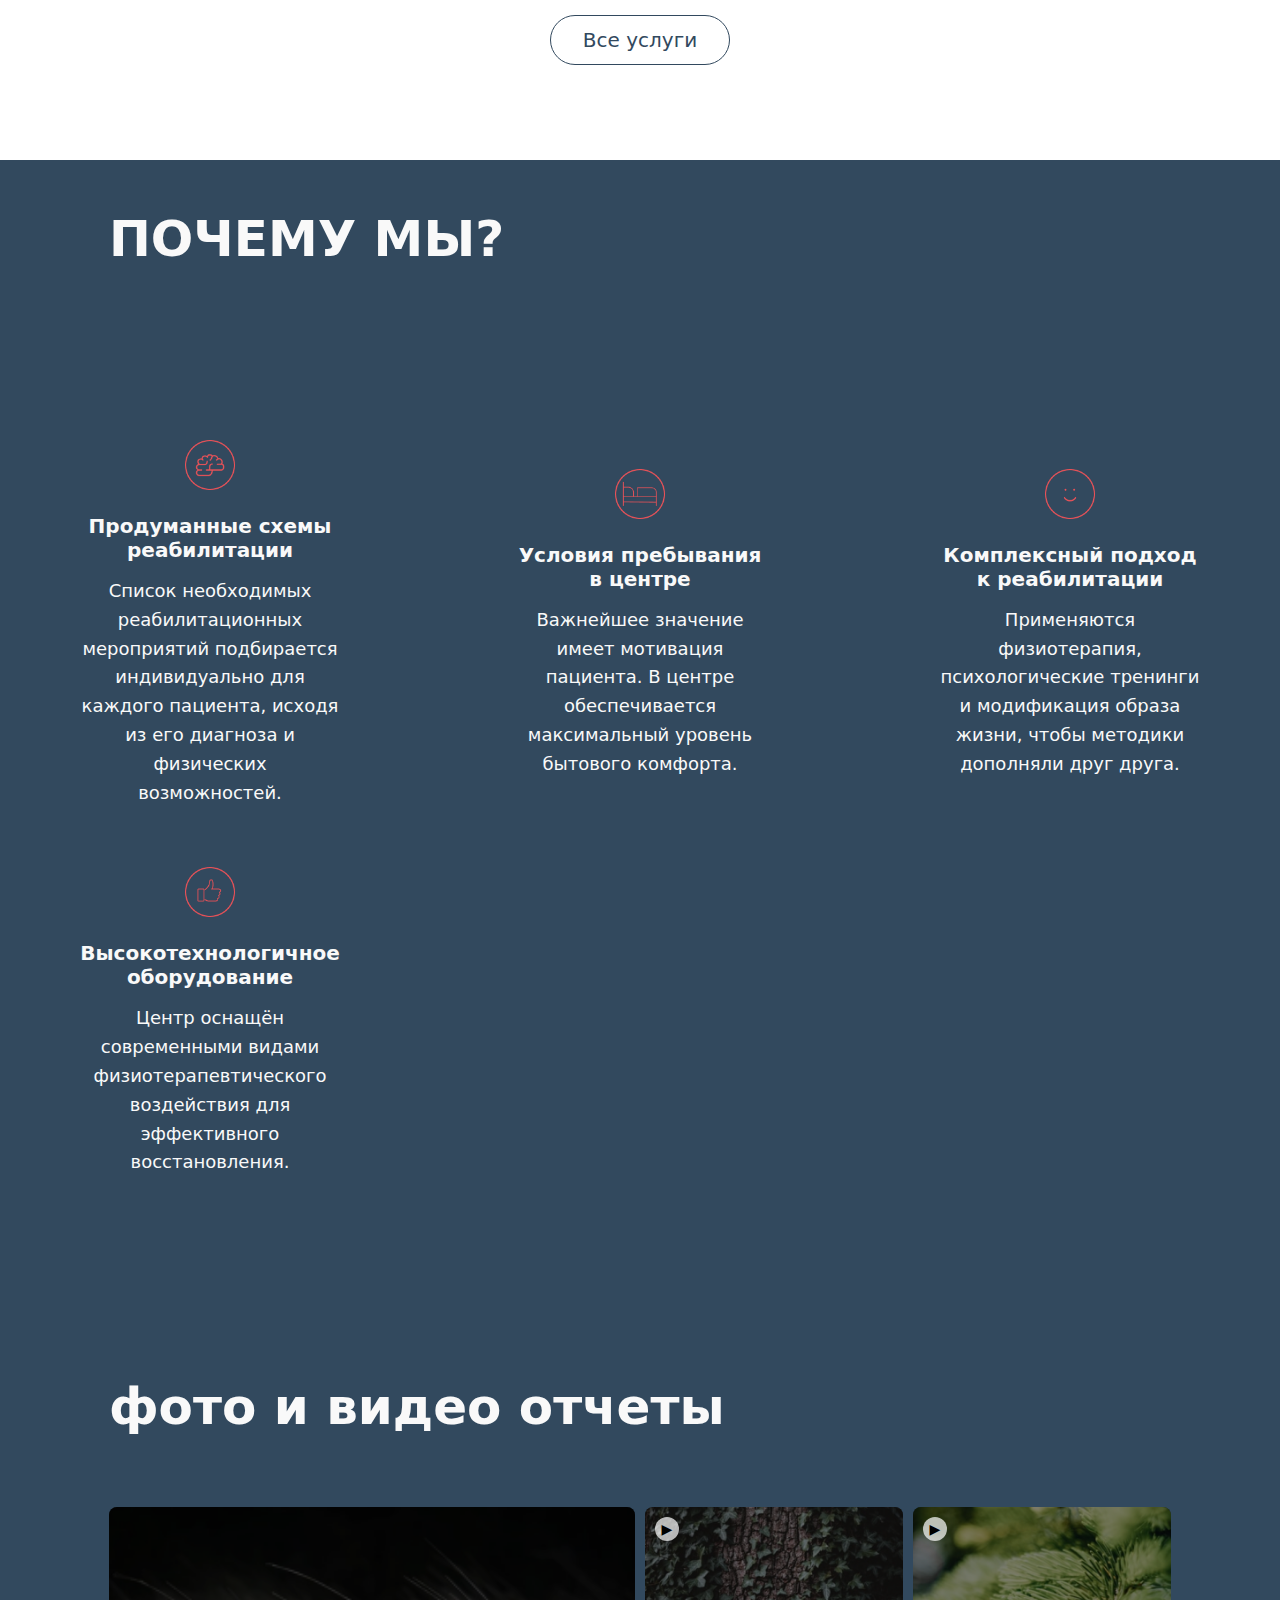
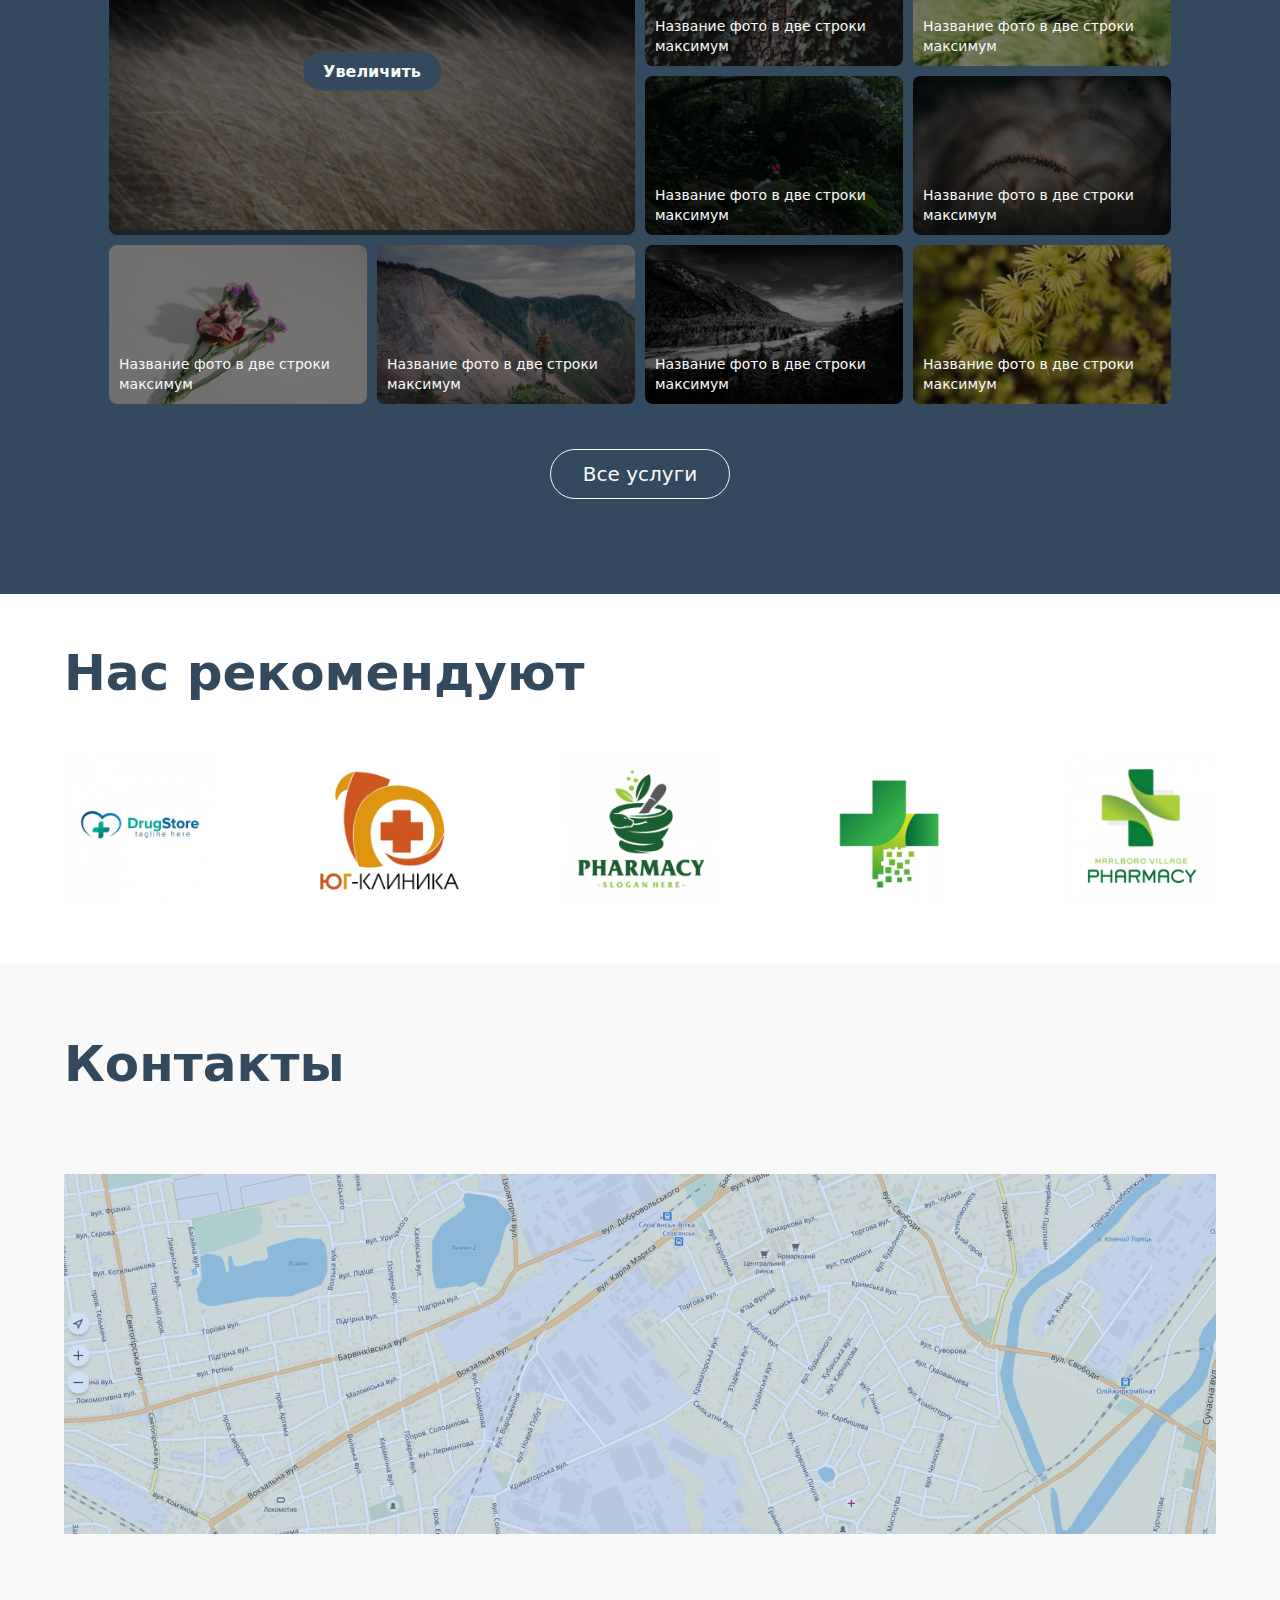
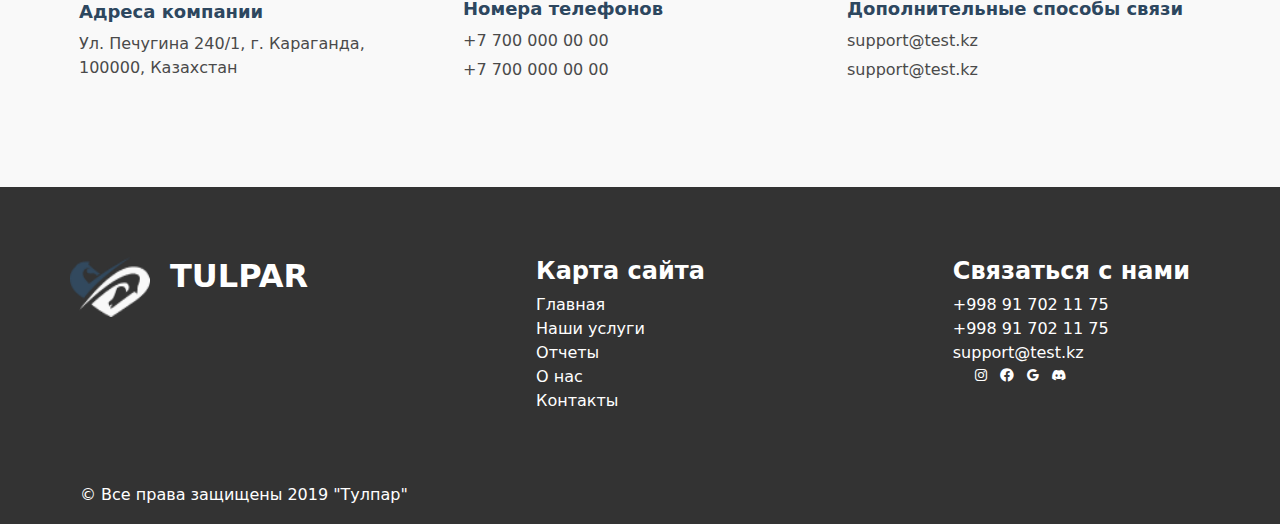
==== commit a7a966d2: "soo good" ====
--- a/newfile1/newfile1.html
+++ b/newfile1/newfile1.html
@@ -63,7 +63,7 @@
 
     <div class="kardio-section placer">
         <div class="kardio-img-positon">
-            <img src="../newfile1/img/kardioimg.png" alt="">
+            <img src="../newfile1/img/file.png" alt="">
         </div>
         <div class="container kardio-container">
             <div class="kardio-header">
@@ -207,6 +207,37 @@
                 </button>
             </div>
         </section>
+        <section class="whey-we">
+            <div class="whey-we-header">
+                <h1>
+                    ПОЧЕМУ МЫ?
+                </h1>
+            </div>
+            <div class="whey-we-main">
+                <div class="card-container placer">
+                    <div class="card">
+                        <img src="../newfile1/img/Group 167.png" alt="Icon 1">
+                        <h3>Продуманные схемы реабилитации</h3>
+                        <p>Список необходимых реабилитационных мероприятий подбирается индивидуально для каждого пациента, исходя из его диагноза и физических возможностей.</p>
+                    </div>
+                    <div class="card">
+                        <img src="../newfile1/img/Group 168.png" alt="Icon 2">
+                        <h3>Условия пребывания в центре</h3>
+                        <p>Важнейшее значение имеет мотивация пациента. В центре обеспечивается максимальный уровень бытового комфорта.</p>
+                    </div>
+                    <div class="card">
+                        <img src="../newfile1/img/Group 169.png" alt="Icon 3">
+                        <h3>Комплексный подход к реабилитации</h3>
+                        <p>Применяются физиотерапия, психологические тренинги и модификация образа жизни, чтобы методики дополняли друг друга.</p>
+                    </div>
+                    <div class="card">
+                        <img src="../newfile1/img/Group 170.png" alt="Icon 4">
+                        <h3>Высокотехнологичное оборудование</h3>
+                        <p>Центр оснащён современными видами физиотерапевтического воздействия для эффективного восстановления.</p>
+                    </div>
+                </div>
+            </div>
+        </section>
         <section class="foto-and-video">
             <div class="foto-and-video-header placer">
                 <h1>
--- a/css/main.css
+++ b/css/main.css
@@ -50,7 +50,8 @@
 }
 
 .foto-and-video,
-.question-and-ansvers {
+.question-and-ansvers,
+.whey-we {
     width: 100%;
     height: auto;
     padding: 50px 50px;
@@ -69,7 +70,8 @@
 .Price-list-header,
 .news-section-header,
 .We-are-recommended-header,
-.map-header {
+.map-header,
+.whey-we-header {
     max-width: 1400px;
     width: 90%;
     height: 200px;
@@ -99,7 +101,8 @@
 .news-section-header h1,
 .question-and-ansvers-header h1,
 .We-are-recommended-header h1,
-.map-header h1 {
+.map-header h1,
+.whey-we-header h1 {
     font-size: 50px;
 }
 
@@ -211,6 +214,9 @@
     max-width: 1400px;
 }
 
+.whey-we-main{
+    max-width: 1400px;
+}
 
 /*     MAIN SECTION END         */
 
--- a/newfile1/newfile1responsive.css
+++ b/newfile1/newfile1responsive.css
@@ -0,0 +1,56 @@
+@media(max-width: 1600px){
+    .about-kardio-child h1{
+        font-size: 20px;
+    }
+    
+    .about-kardio-child p{
+        font-size: 18px;
+    }
+
+    .about-kardio-child h2{
+        font-size: 20px;
+    }
+
+    .about-kardio-child ol{
+        font-size: 18px;
+    }
+
+    .about-kardio-child:nth-child(2) {
+        flex: 2;
+    }
+    
+}
+
+@media(max-width: 1400px) {
+    .kardio-main h1{
+        font-size: 45px !important;
+    }
+
+    .kardio-main p{
+        font-size: 18px !important;
+    }
+}
+
+@media(max-width: 1200px) {
+    .kardio-main h1{
+        font-size: 40px !important;
+    }
+
+    .kardio-main p{
+        font-size: 18px !important;
+    }
+}
+
+@media(max-width: 992px) {
+    .kardio-main h1{
+        font-size: 30px !important;
+    }
+
+    .kardio-main p{
+        font-size: 18px !important;
+    }
+
+    .about-kardio-child:nth-child(1){
+        display: none;
+    }
+}--- a/newfile1/newfile1.css
+++ b/newfile1/newfile1.css
@@ -108,23 +108,21 @@
 }
 
 .about-kardio {
-    width: 100%;
+    flex: 1;
     height: auto;
     background-color: var(--color-darck-blue-1);
     position: relative;
 }
 
 .about-kardio-container {
-    display: grid;
-    grid-template-columns: repeat(7, 1fr);
-    width: 100%;
-    max-width: 1400px;
-    height: 100%;
+    width: 100%;
+    height: 600px;
+    display: flex;
+    /* salom */
 }
 
 .about-kardio-child {
-    width: 100%;
-    height: 100%;
+    flex: 1;
     background-color: var(--color-darck-blue-1);
     display: flex;
     align-items: center;
@@ -146,14 +144,58 @@
     background-color: var(--color-lightr-blue);
 }
 
-.about-kardio-child:nth-child(1) {
-    grid-column: 1 /3;
-}
-
-.about-kardio-child:nth-child(2) {
-    grid-column: 3 /6;
-}
-
-.about-kardio-child:nth-child(3) {
-    grid-column: 6/ 8;
+.card {
+    border-radius: 10px;
+    padding: 20px;
+    margin: 10px;
+    width: 300px;
+    text-align: center;
+    color: var(--color-white-1);
+}
+
+.card img {
+    width: 50px;
+    height: 50px;
+    margin-bottom: 20px;
+}
+
+.card h3 {
+    font-size: 20px;
+    margin-bottom: 15px;
+}
+
+.card p {
+    font-size: 16px;
+    line-height: 1.6;
+}
+
+.card {
+    border-radius: 10px;
+    padding: 20px;
+    margin: 10px;
+    width: 300px;
+    text-align: center;
+}
+
+.card img {
+    width: 50px;
+    height: 50px;
+    margin-bottom: 20px;
+}
+
+.card h3 {
+    font-size: 20px;
+    margin-bottom: 15px;
+}
+
+.card p {
+    font-size: 18px;
+    line-height: 1.6;
+}
+
+.card-container{
+    height: auto;
+    max-width: 1400px;
+    justify-content: space-between;
+    flex-wrap: wrap;
 }